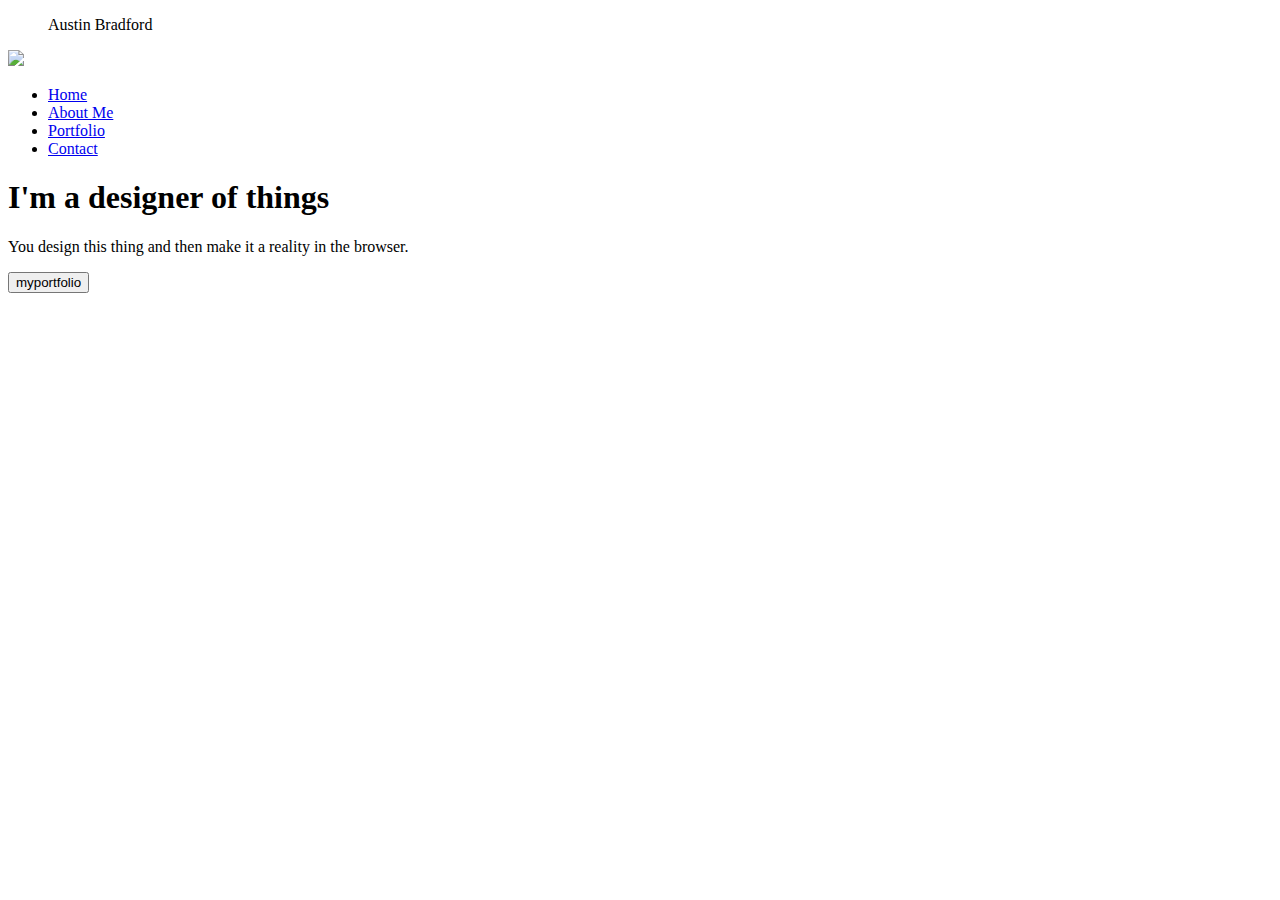
==== index.html @ 2a730dab "Add files via upload" ====
<!DOCTYPE html>
<html lang="en">
<head>
    <meta charset="UTF-8">
    <meta name="viewport" content="width=device-width, initial-scale=1.0">
    <meta http-equiv="X-UA-Compatible" content="ie=edge">
    <link rel="stylesheet" href="CSS/styles.css">
    <title>Document</title>
</head>
<body>
        <aside>
            <figure>
                <div id="avatar"></div>
                <figcaption>Austin Bradford</figcaption>
            </figure>
            <img src="images/menu.svg">
            <nav>
                <ul>
                    <li>
                        <a href="#">Home</a>
                    </li>
                    <li>
                        <a href="#">About Me</a>
                    </li>
                    <li>
                        <a href="#">Portfolio</a>
                    </li>
                    <li>
                        <a href="#">Contact</a>
                    </li>
                </ul>
            </nav>
        </aside>
        <main>
            <h1>I'm a designer of things</h1>
            <p>You design this thing and then make it a reality in the browser.</p>
            <form action="https://github.com/thelostcausekid">
                <button class="cta">myportfolio</button>
            </form>
        </main>

    <script>
        (function() {
            var menu = document.querySelector('ul'),
                menulink=document.querySelector('img');

            menulink.addEventListener('click',function(e) {
                menu.classList.toggle('active');
                e.preventDefault();
            }); 


        })();
    
    </script>
</body>
</html>
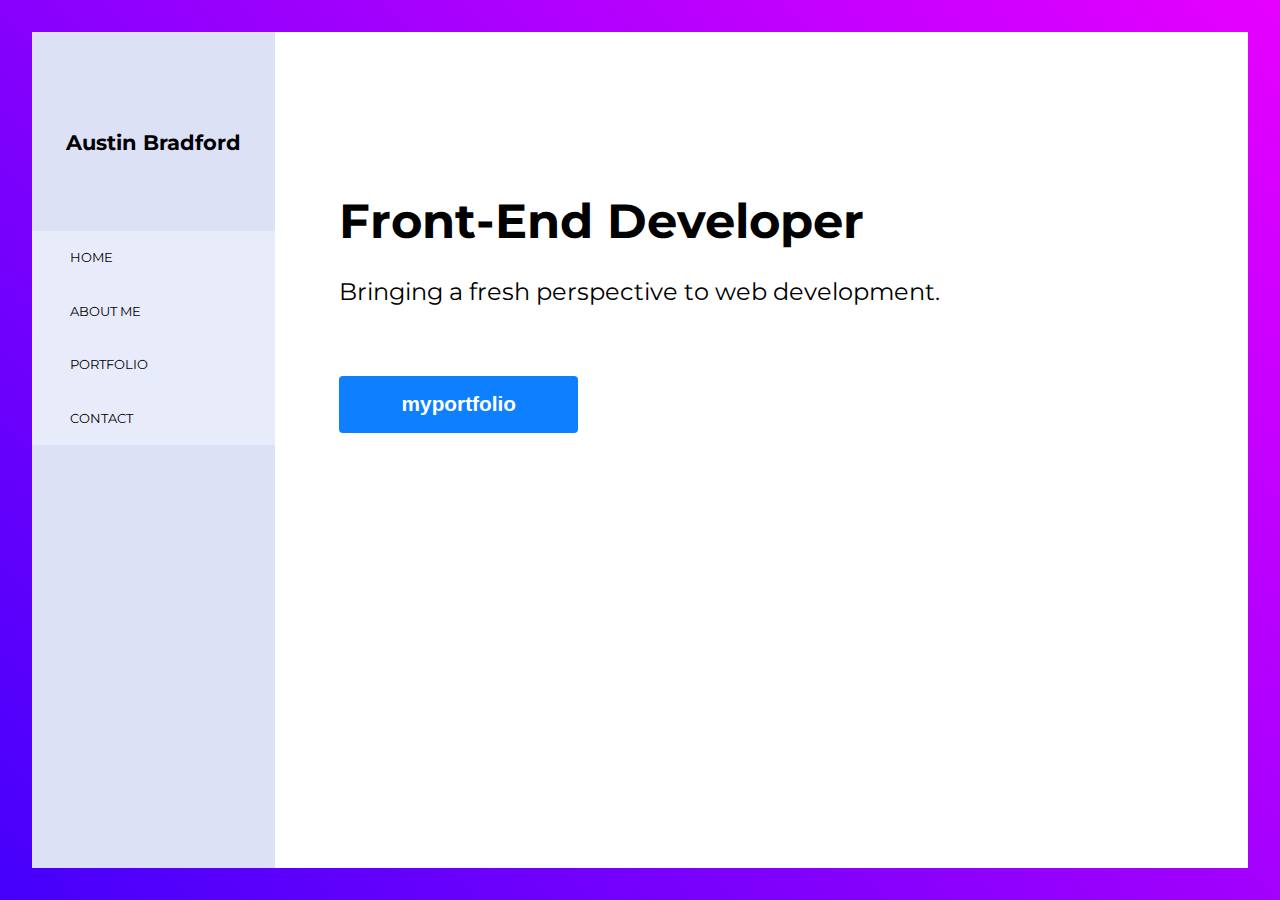
==== commit feb1e099: "Add files via upload" ====
--- a/index.html
+++ b/index.html
@@ -5,7 +5,7 @@
     <meta name="viewport" content="width=device-width, initial-scale=1.0">
     <meta http-equiv="X-UA-Compatible" content="ie=edge">
     <link rel="stylesheet" href="CSS/styles.css">
-    <title>Document</title>
+    <title>Bradford Resume - Home</title>
 </head>
 <body>
         <aside>
@@ -17,24 +17,24 @@
             <nav>
                 <ul>
                     <li>
-                        <a href="#">Home</a>
+                        <a href="index.html">Home</a>
                     </li>
                     <li>
-                        <a href="#">About Me</a>
+                        <a href="about_me.html">About Me</a>
                     </li>
                     <li>
-                        <a href="#">Portfolio</a>
+                        <a href="https://github.com/thelostcausekid" target="_blank">Portfolio</a>
                     </li>
                     <li>
-                        <a href="#">Contact</a>
+                        <a href="contact.html">Contact</a>
                     </li>
                 </ul>
             </nav>
         </aside>
         <main>
-            <h1>I'm a designer of things</h1>
-            <p>You design this thing and then make it a reality in the browser.</p>
-            <form action="https://github.com/thelostcausekid">
+            <h1>Front-End Developer</h1>
+            <p>Bringing a fresh perspective to web development.</p>
+            <form action="https://github.com/thelostcausekid" target="_blank">
                 <button class="cta">myportfolio</button>
             </form>
         </main>
--- a/CSS/styles.css
+++ b/CSS/styles.css
@@ -0,0 +1,178 @@
+@import url('https://fonts.googleapis.com/css?family=Montserrat');
+
+body,
+html {
+    height: calc(100% - 2em);
+    margin: 0;
+    font-family: 'Montserrat';
+}
+
+body {
+       /* Permalink - use to edit and share this gradient: http://colorzilla.com/gradient-editor/#4400fb+0,e600ff+100 */
+background: #4400fb; /* Old browsers */
+background: -moz-linear-gradient(45deg, #4400fb 0%, #e600ff 100%); /* FF3.6-15 */
+background: -webkit-linear-gradient(45deg, #4400fb 0%,#e600ff 100%); /* Chrome10-25,Safari5.1-6 */
+background: linear-gradient(45deg, #4400fb 0%,#e600ff 100%); /* W3C, IE10+, FF16+, Chrome26+, Opera12+, Safari7+ */
+filter: progid:DXImageTransform.Microsoft.gradient( startColorstr='#4400fb', endColorstr='#e600ff',GradientType=1 ); /* IE6-9 fallback on horizontal gradient */
+background-repeat: no-repeat;
+background-attachment: fixed;
+}
+
+aside {
+    color: #fff;
+    display: grid;
+    grid-template-columns: auto 40px;
+    padding: 2em;
+}
+
+img {
+    width: 40px;
+    cursor: pointer;
+}
+
+figure {
+    margin: 0;
+}
+
+figcaption {
+    font-size: 1.3em;
+    font-weight: bold;
+}
+
+nav {
+    background: #fff;
+}
+
+.active {
+    position: absolute;
+    display: block;
+    background: #fff;
+    width: 50%;
+    left: 0;
+    top: 0;
+    height: 100%;
+}
+
+ul {
+    display: none;
+    list-style-type: none;
+    margin: 0;
+    padding: 0;
+}
+
+ul li a {
+    text-decoration: none;
+    text-transform: uppercase;
+    font-size: .8em;
+    display: block;
+    padding: 1.5em 3em;
+    background-color: rgba(255, 255, 255, .35);
+    color: #000;
+}
+
+main {
+    background: #fff;
+    padding: 1em 1.4em;
+}
+
+h1 {
+    margin: 0;
+}
+
+p {
+    font-size: 1.1em;
+    line-height: 1.5em;
+}
+
+.cta {
+    display: block;
+    color: #fff;
+    background: #0e7fff;
+    text-decoration: none;
+    padding: 8px 50px;
+    font-size: 1.2em;
+    text-align: center;
+    font-weight: bold;
+    border-radius: 4px;
+    margin: 2em 0;
+    border: 0;
+}
+
+.cta:hover {
+    cursor: pointer;
+    background: #56a5ff;
+}
+
+@media only screen and (min-width: 768px) {
+
+    body {
+        display: grid;
+        grid-template-columns: 20% auto;
+        padding: 2em;
+    }
+
+    img {
+        display: none;
+    }
+
+    aside {
+        background: #dce1f6;
+        grid-template-columns: auto;
+        grid-template-rows: 20% auto;
+        padding: 0;
+    }
+
+    main {
+        padding: 4em;
+        background: #fff url('../images/bg.svg') no-repeat bottom right;
+        background-size: 70%;
+    }
+
+    #avatar {
+        border-radius: 50%;
+        background-image: url(../images/Austin.jpg);
+        background-repeat: no-repeat;
+        background-size: cover;
+        width: 50px;
+        height: 50px;
+        margin: 2em auto 1em auto;
+    }
+
+    figcaption {
+        text-align: center;
+        color: #000;
+    }
+
+    ul {
+        display: block;
+        margin-top: 2em;
+        position: relative !important;
+        background: none !important;
+        width: 100% !important;
+    }
+
+    ul li a:hover {
+        background-color: #fff;
+    }
+    
+    nav {
+        background: none;
+    }
+
+    .cta {
+        display: inline-block;
+        font-size: 1.3em;
+        padding: .8em 3em;
+    }
+
+    h1 {
+        font-size: 3em;
+        margin-top: 2em;
+
+    }
+
+    p {
+        font-size: 1.5em;
+    }
+
+}
